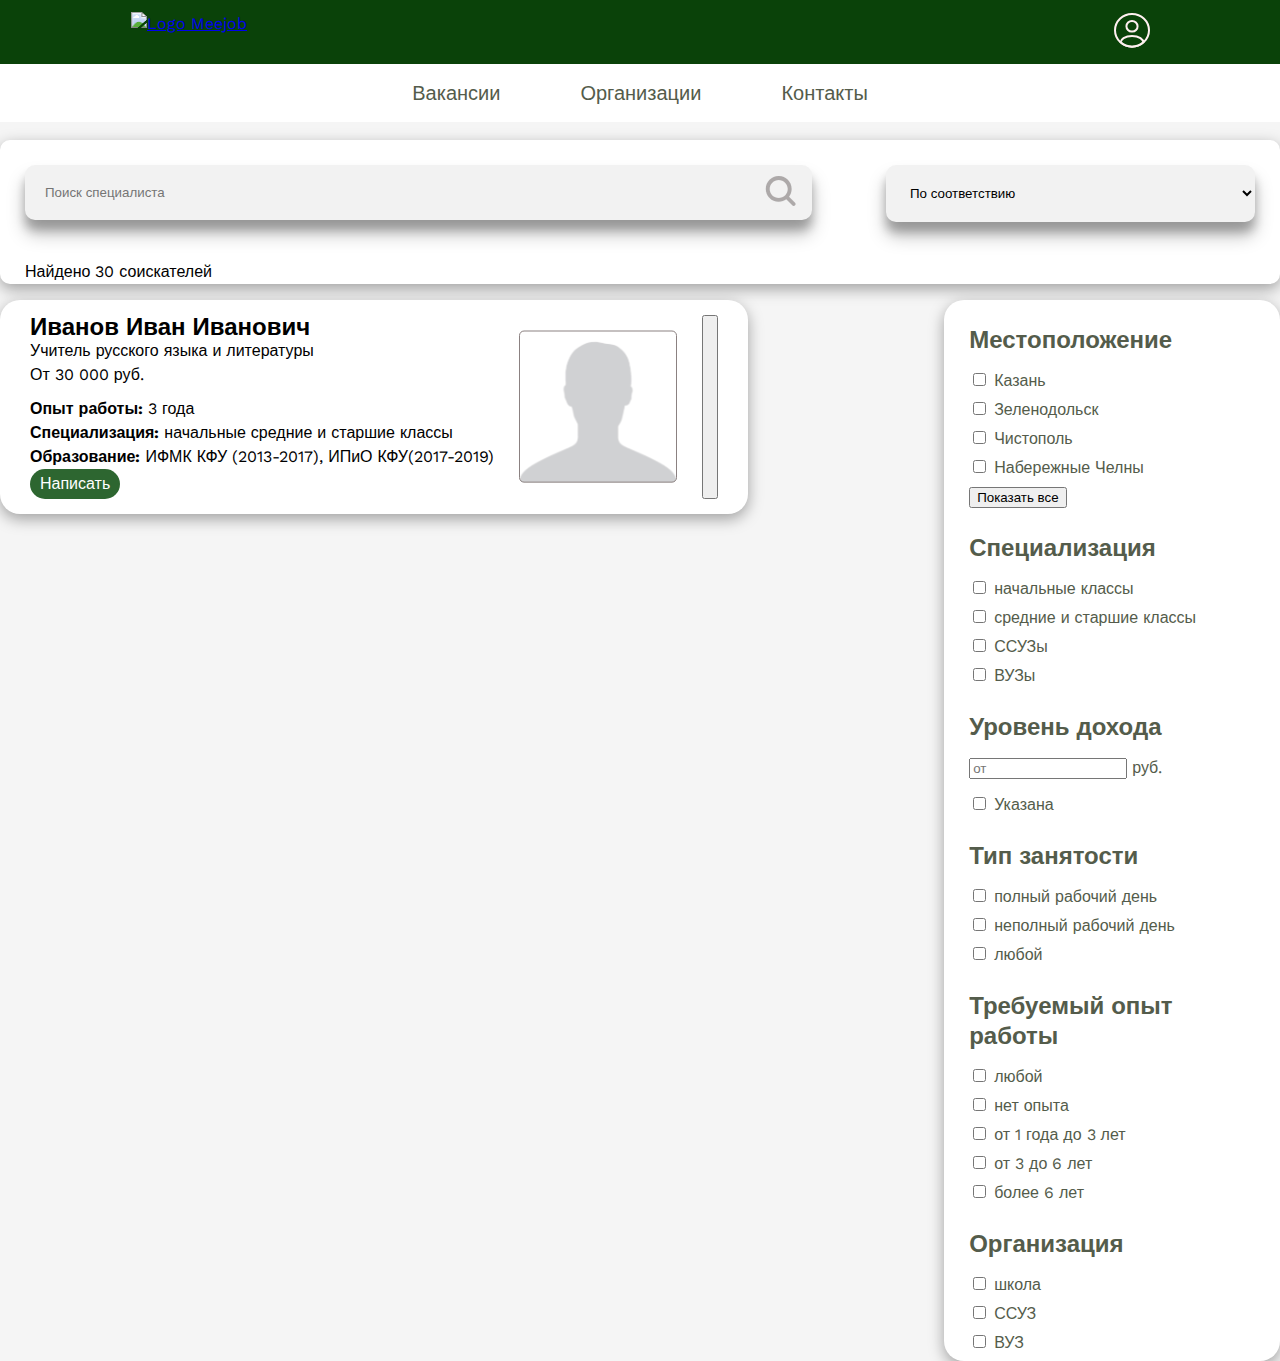
==== meejob_candidates/candidates.html @ 9a6b3e6d "10-18-43" ====
<!DOCTYPE html>
<html lang="ru">
<head>
  <meta charset="UTF-8">
  <meta name="viewport" content="width=device-width, initial-scale=1.0, maximum-scale=1.0, user-scalable=no">
  <link rel="preconnect" href="https://fonts.googleapis.com">
<link rel="preconnect" href="https://fonts.gstatic.com" crossorigin>
<link href="https://fonts.googleapis.com/css2?family=Montserrat&family=Work+Sans:wght@400;500;600;700;900&display=swap" rel="stylesheet">

<link href="css/candidate_style.css" rel="stylesheet">
  <title>Лента вакансий Meejob</title>
</head>
<body>
  <header class="header-candidates">
    <div class="header-up">
       <a class="logo" href = "#" >
        <img src = "#" class="logo-img"  alt="Logo Meejob">
        </a> 
        <button type="button" name="enter-button" value="Войти"><img src="img/profile.svg"></button>
    </div>

    <nav class="main-nav">
    <div class="header-down">
         <a href="#">Вакансии</a>   
         <a href="#">Организации</a> 
         <a href="#">Контакты</a> 
    </div>
    </nav>
  </header>

  <main class="main-candidates">
    <section class="section-candidates">
   <div class="search">
    <form class="search-job" action="" method="get">
                    
        <input name="s" placeholder="Поиск специалиста" type="search">
        <button type="submit" value=""><img src="img/magnifier.svg" alt="Поиск"></button>
    
    </form>

    <form class="specification">
        <select атрибуты>
        <option атрибуты>По соответствию</option>
        <option атрибуты>По дате визита</option> 
        <option атрибуты>По убыванию зарплаты</option> 
        <option атрибуты>По возрастанию зарплаты</option> 
      </select>
    </form>

      <div class="search-max">Найдено 30 соискателей</div>
   </div>

<div class="div-section">
<ul class="candidates">

<li class="candidates-item">
  <div class="description-candidate">
   <h2 class="name-candidate" >Иванов Иван Иванович</h2>
   

<div class="description-mini-candidate">Учитель русского языка и литературы</div>
   <div class="salary">От 30 000 руб.</div>
   
   <p><b>Опыт работы:</b> 3 года</p>
   <p><b>Специализация:</b> начальные средние и старшие классы</p>
   <p><b>Образование:</b> ИФМК КФУ (2013-2017), ИПиО КФУ(2017-2019)</p>
        <button class= 'button-write' type="button" name="button-response">Написать</button>
      </div>

        <img src="img/candidate-img.svg" alt="Cоискатель">
        <button class="heart" type="button"><img src="img/heart-regular-green.svg"></button>
</li>



</ul>

<ul class="filter">

<li class="filter-item">
  <h2 class="filter-item-p">Местоположение</h2>
  <div>
    <input type="checkbox" id="kazan" name="kazan">
    <label for="kazan">Казань</label>
  </div>

  <div>
    <input type="checkbox" id="zelenodolsk" name="zelenodolsk">
    <label for="zelenodolsk">Зеленодольск</label>
  </div>

  <div>
    <input type="checkbox" id="chistopol" name="chistopol">
    <label for="chistopol">Чистополь</label>
  </div>

  <div>
    <input type="checkbox" id="naberezhnye-chelny" name="naberezhnye-chelny">
    <label for="naberezhnye-chelny">Набережные Челны</label>
  </div>

  <button class= 'respond-filter' class="filter-all">Показать все</button>
</li>

<li class="filter-item">
  <h2 class="filter-item-p">Специализация</h2>
  <div>
    <input type="checkbox" id="primary-classes" name="primary-classes">
    <label for="primary-classes">начальные классы</label>
  </div>

  <div>
    <input type="checkbox" id="middle-high-school" name="middle-high-school">
    <label for="middle-high-school">средние и старшие классы</label>
  </div>

  <div>
    <input type="checkbox" id="special-school" name="special-school">
    <label for="special-school">ССУЗы</label>
  </div>

  <div>
    <input type="checkbox" id="university" name="university">
    <label for="university">ВУЗы</label>
  </div>

</li>

<li class="filter-item">
  <h2 class="filter-item-p">Уровень дохода</h2>
  <div class="item-money">
    <input type="number" placeholder="от" id="money" name="money">
    <p class="rub">руб.</p>
  </div>

  <div>
    <input type="checkbox" id="exist" name="exist">
    <label for="exist">Указана</label>
  </div>

</li>

<li class="filter-item">
  <h2 class="filter-item-p">Тип занятости</h2>
  <div>
    <input type="checkbox" id="full-day" name="full-day">
    <label for="full-day">полный рабочий день</label>
  </div>

  <div>
    <input type="checkbox" id="underemployment" name="underemployment">
    <label for="underemployment">неполный рабочий день</label>
  </div>

  <div>
    <input type="checkbox" id="whatever-time" name="whatever-time">
    <label for="whatever-time">любой</label>
  </div>

</li>

<li class="filter-item">
  <h2 class="filter-item-p">Требуемый опыт работы</h2>
  <div>
    <input type="checkbox" id="whatever-skill" name="whatever-skill">
    <label for="whatever-skill">любой</label>
  </div>

  <div>
    <input type="checkbox" id="not-skill" name="not-skill">
    <label for="not-skill">нет опыта</label>
  </div>

  <div>
    <input type="checkbox" id="skill-one-three" name="skill-one-three">
    <label for="skill-one-three">от 1 года до 3 лет</label>
  </div>

  <div>
    <input type="checkbox" id="skill-three-six" name="skill-three-six">
    <label for="skill-three-six">от 3 до 6 лет</label>
  </div>

  <div>
    <input type="checkbox" id="skill-six-up" name="skill-six-up">
    <label for="skill-six-up">более 6 лет</label>
  </div>

</li>

<li class="filter-item">
  <h2 class="filter-item-p">Организация</h2>
  <div>
    <input type="checkbox" id="school" name="school">
    <label for="school">школа</label>
  </div>

  <div>
    <input type="checkbox" id="special-school-2" name="special-school-2">
    <label for="special-school-2">ССУЗ</label>
  </div>

  <div>
    <input type="checkbox" id="university-2" name="university-2">
    <label for="university-2">ВУЗ</label>
  </div>

</li>

</ul>
</div>
</section>
  </main>

  
</body>
</html>
---- meejob_candidates/css/candidate_style.css ----
body {
    font-family: 'Work Sans', sans-serif;
    font-weight: 400;
    font-size: 16px;
    line-height: 24px;
    color: #000000;
    background-color: #F5F5F5;
    margin:0;
    }

    h1, h2, h3, p, ul{
        margin: 0;
        padding: 0;
    }

    .button-write{
        font-size: 16px;
        line-height: 20px;
        padding: 5px 10px;
        border-radius: 30px;
        color: rgba(255, 255, 255, 1);
        background-color: rgba(45, 102, 48, 1);
        border: none;
    }
    
   .candidates-item .heart {
        cursor: pointer;
      }

    .header-up button{
        cursor: pointer;
        border: none;
        background-color: #0A4209;
    }
    
    .header-down{
        background-color: #FFFFFF;
    }
    
    .header-down a{
        font-family: 'Work Sans', sans-serif;
        font-size: 20px;
        line-height: 30px;
        color: #545C4B;
        text-decoration: none;
        font-weight: 500; 
    }

    .filter{
line-height: 22px;
color: rgba(84, 92, 75, 1);
}

@media  (max-width:1137px) {
    .filter{
        display:none;
    }

    .candidates{
        width: auto !important;
    }
    }
 
 @media  (min-width:1380px) {
.search{
    width: 1380px !important;
}
 }

    .filter h2{
        line-height: 30px;
        margin: 0px;
        padding: 0;
        margin-bottom: 15px;
        margin-top: 25px
    }

    .filter-item div{
margin-bottom: 7px;
    }

    .name-candidates{
       line-height: 30px; 
    }

    .header-candidates{
        width: auto;
    }

    .header-main{
    margin-bottom: 16px;
    }

    .header-up{
        display: flex;
        justify-content: space-between;
        padding-top: 12px;
        padding-bottom: 12px;
        padding-right: 124px;
        padding-left: 131px;
        background-color: #0A4209;
    }

    .header-down{
        width: auto;
        display: flex;
        justify-content: center;
        gap: 80px;
        padding-top: 14px;
        padding-bottom: 14px;
        margin-bottom: 18px;
    }

    .search{
        border-radius: 10px;
        background-color: #FFFFFF;
        margin: 0 auto;
        display: flex;
        justify-content: space-between;
        flex-wrap: wrap;
        padding: 25px;
        padding-bottom: 0;
        margin-bottom: 16px;
        box-sizing: border-box;
        box-shadow: rgba(0, 0, 0, 0.35) 0px 5px 15px;
    }

    .search-job{
        width: 64%;
        margin-bottom: 40px;
        position: relative;
    }

    .search-job input{

        background-color: #F2F2F2;
        border-radius: 10px;
        padding: 20px;
        width: 100%;
        display: inline-block;
        border: none;
        box-shadow: 0px 14px 18px rgba(0,0,0,0.25), 0 10px 10px rgba(0,0,0,0.22);
        
    }

    .search-job button{
        border: none;
        border-radius: 10px;
        position: absolute;
        top: 10px;
        right: 10px;
        background-color: #F2F2F2;
        cursor: pointer;
        
    }

    .specification{
        width: 30%;
    }

    .specification select{
        background-color: #F2F2F2;
        border-radius: 10px;
        padding: 20px;
        width: 100%;
        display: inline-block;
        border: none;
        box-shadow: 0px 14px 18px rgba(0,0,0,0.25), 0 10px 10px rgba(0,0,0,0.22);
    }

    .div-section{
        display: flex;
       justify-content: center;
        gap: 20px;
        align-items: flex-start; 
    }

    section ul{
        margin: 0;
        padding: 0;
        list-style: none;
    }

    .candidates-item{
        display: flex;
        flex-wrap: wrap;
        gap: 25px;
        background-color: #FFFFFF;
        border-radius: 20px;
        padding: 15px 30px;
        box-shadow: rgba(0, 0, 0, 0.35) 0px 5px 15px;
    }
    
    .item-money input, .item-money .rub{
display: inline-block;
margin: 0;
margin-bottom: 8px;
    }

    .item-money input{
        width: 150px;
    }

    .filter{
        margin: 0;
        list-style: none;
         background-color: #FFFFFF;
        border-radius: 20px;    
        width: 300px;   
        padding: 0 25px;
        box-shadow: rgba(0, 0, 0, 0.35) 0px 5px 15px;
    }

    .candidates{
        display: flex;
        flex-wrap: wrap;
        width: 970px;
        gap: 16px;
    }

    .name-candidates {
    margin-bottom: 10px;
    max-width: 80%;
    }

    .salary{
        display: inline-block;
        margin-bottom: 10px;
    }

    .img-description{
        
        display: flex;
        gap: 20px;
        margin-bottom: 25px;
    }

  .description-job{
display: flex;
flex-wrap: wrap;
  }

  .description-main{
    width: 100%;
  }

  .city .underground{
display: block;
  }



  .requirements{
    margin-bottom: 20px;
  }

.city{
    margin-right: 10px;
}
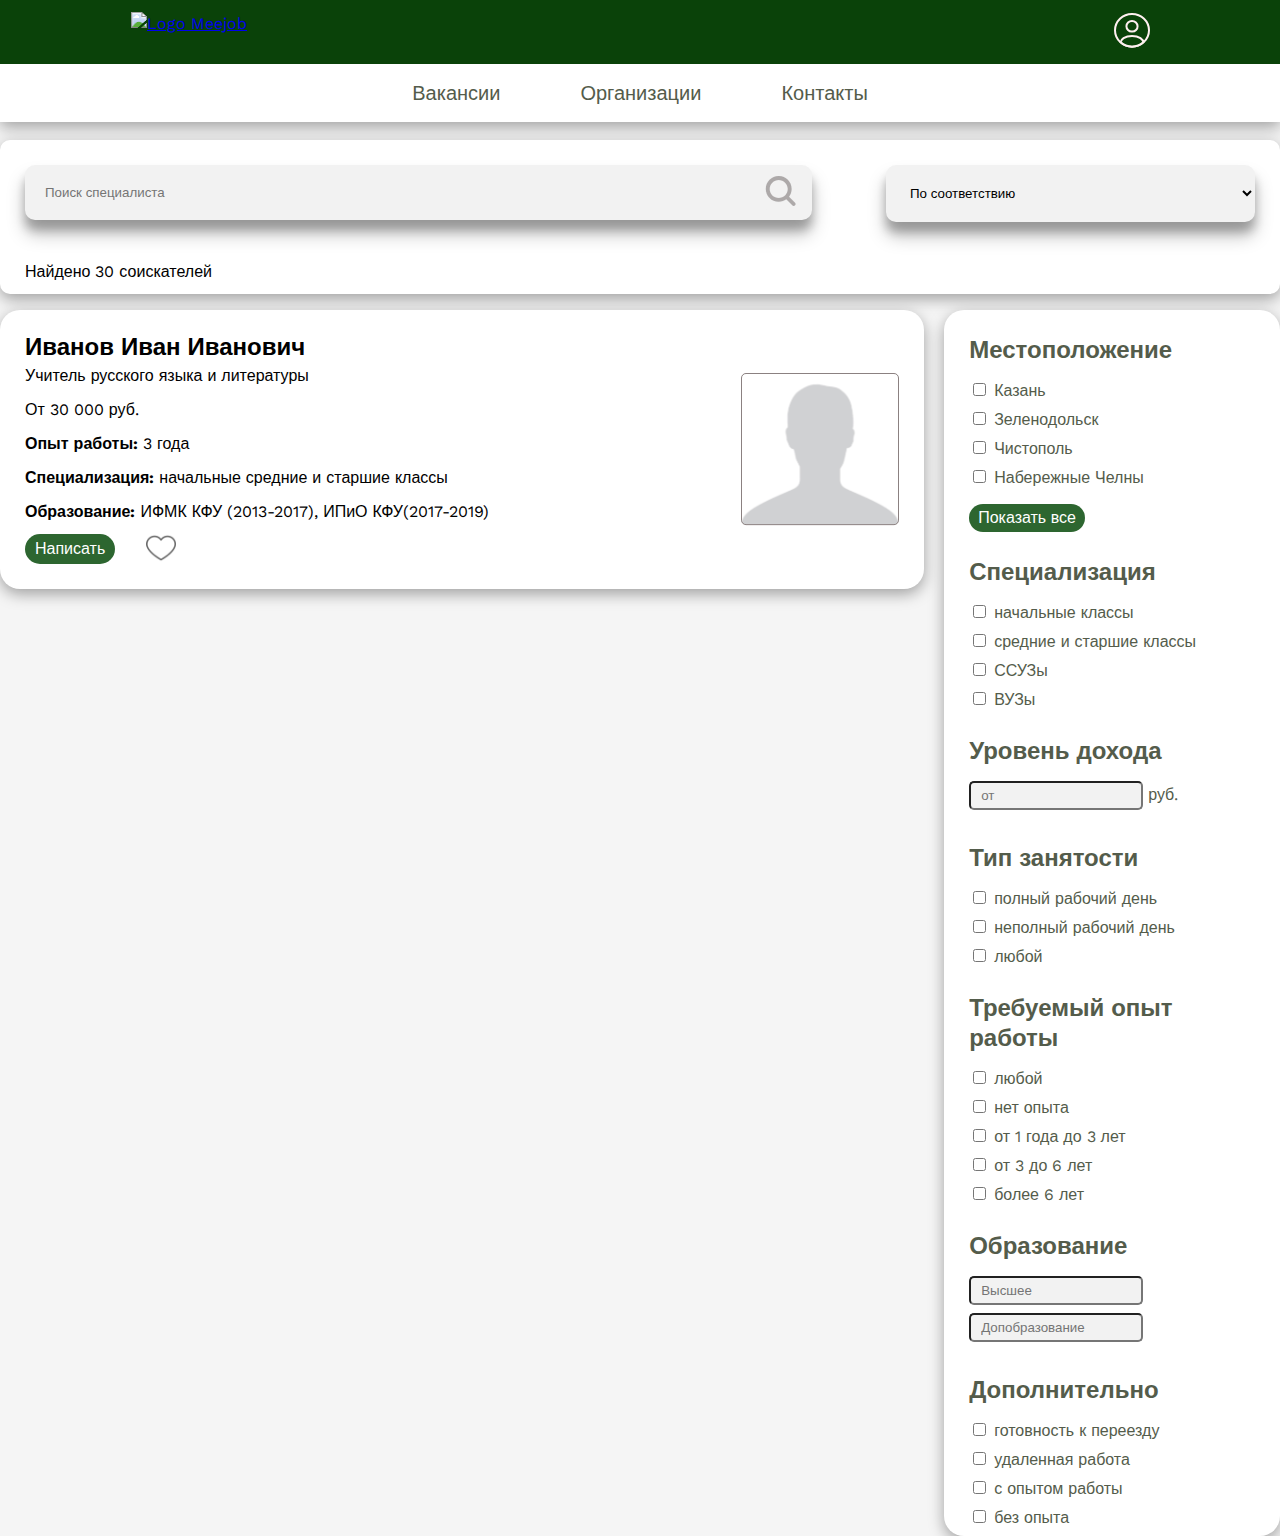
==== commit cbf813e2: "11.05.23_22.24" ====
--- a/meejob_candidates/candidates.html
+++ b/meejob_candidates/candidates.html
@@ -31,7 +31,7 @@
   <main class="main-candidates">
     <section class="section-candidates">
    <div class="search">
-    <form class="search-job" action="" method="get">
+    <form class="search-candidate" action="" method="get">
                     
         <input name="s" placeholder="Поиск специалиста" type="search">
         <button type="submit" value=""><img src="img/magnifier.svg" alt="Поиск"></button>
@@ -51,6 +51,7 @@
    </div>
 
 <div class="div-section">
+
 <ul class="candidates">
 
 <li class="candidates-item">
@@ -61,14 +62,16 @@
 <div class="description-mini-candidate">Учитель русского языка и литературы</div>
    <div class="salary">От 30 000 руб.</div>
    
-   <p><b>Опыт работы:</b> 3 года</p>
-   <p><b>Специализация:</b> начальные средние и старшие классы</p>
-   <p><b>Образование:</b> ИФМК КФУ (2013-2017), ИПиО КФУ(2017-2019)</p>
+   <ul>
+   <li><b>Опыт работы:</b> 3 года</li>
+   <li><b>Специализация:</b> начальные средние и старшие классы</li>
+   <li><b>Образование:</b> ИФМК КФУ (2013-2017), ИПиО КФУ(2017-2019)</li>
+  </ul>
         <button class= 'button-write' type="button" name="button-response">Написать</button>
       </div>
 
         <img src="img/candidate-img.svg" alt="Cоискатель">
-        <button class="heart" type="button"><img src="img/heart-regular-green.svg"></button>
+        <button class="heart" type="button"><img class="not-heart-active" src='img/heart.png' width="30px" height="30px" alt="like"><img class="heart-active" src='img/heart_active.png' width="30px" height="30px" alt="like"></button>
 </li>
 
 
@@ -133,11 +136,6 @@
     <p class="rub">руб.</p>
   </div>
 
-  <div>
-    <input type="checkbox" id="exist" name="exist">
-    <label for="exist">Указана</label>
-  </div>
-
 </li>
 
 <li class="filter-item">
@@ -189,29 +187,46 @@
 </li>
 
 <li class="filter-item">
-  <h2 class="filter-item-p">Организация</h2>
-  <div>
-    <input type="checkbox" id="school" name="school">
-    <label for="school">школа</label>
-  </div>
-
-  <div>
-    <input type="checkbox" id="special-school-2" name="special-school-2">
-    <label for="special-school-2">ССУЗ</label>
-  </div>
-
-  <div>
-    <input type="checkbox" id="university-2" name="university-2">
-    <label for="university-2">ВУЗ</label>
-  </div>
-
-</li>
+  <h2 class="filter-item-p">Образование</h2>
+  <div class="item-money">
+    <input type="education" placeholder="Высшее" id="education" name="education">
+
+    <input type="education" placeholder="Допобразование" id="additional-education" name="additional-education">
+   
+  </div>
+
+</li>
+
+<li class="filter-item">
+  <h2 class="filter-item-p">Дополнительно</h2>
+  <div>
+    <input type="checkbox" id="ready-move" name="ready-move">
+    <label for="ready-move">готовность к переезду</label>
+  </div>
+
+  <div>
+    <input type="checkbox" id="remote-work" name="remote-work">
+    <label for="remote-work">удаленная работа</label>
+  </div>
+
+  <div>
+    <input type="checkbox" id="with-skill" name="with-skill">
+    <label for="with-skill">с опытом работы</label>
+  </div>
+
+  <div>
+    <input type="checkbox" id="not-skill" name="not-skill">
+    <label for="not-skill">без опыта</label>
+  </div>
+
+</li>
+
 
 </ul>
 </div>
 </section>
   </main>
 
-  
+  <script src="likes.js"></script>
 </body>
 </html>
--- a/meejob_candidates/css/candidate_style.css
+++ b/meejob_candidates/css/candidate_style.css
@@ -14,6 +14,7 @@
     }
 
     .button-write{
+        cursor: pointer;
         font-size: 16px;
         line-height: 20px;
         padding: 5px 10px;
@@ -24,8 +25,42 @@
     }
     
    .candidates-item .heart {
-        cursor: pointer;
+    position: absolute;
+        cursor: pointer;
+        bottom: 25px;
+        left: 140px;
       }
+
+      .candidates-item .heart{
+        border: none;
+        background-color: rgba(255, 255, 255, 1);
+        opacity: 0.6;
+    }
+    
+    .candidates-item .heart img{
+        display: block;
+    }
+    
+    .candidates-item .heart.active{
+        opacity: 0.9;
+    }
+    
+    .candidates-item .heart:hover{
+        opacity: 1;
+        cursor: pointer;
+    }
+    
+    .candidates-item button:not(.active) .heart-active{
+        display: none;
+    }
+    
+    .candidates-item .heart.active .heart-active{
+        display: block;
+    }
+    
+    .candidates-item .heart.active .not-heart-active{
+        display: none;
+    }
 
     .header-up button{
         cursor: pointer;
@@ -57,7 +92,7 @@
     }
 
     .candidates{
-        width: auto !important;
+        width: 100%!important;
     }
     }
  
@@ -84,7 +119,7 @@
     }
 
     .header-candidates{
-        width: auto;
+        box-shadow: rgba(0, 0, 0, 0.35) 0px 5px 15px;
     }
 
     .header-main{
@@ -119,20 +154,18 @@
         justify-content: space-between;
         flex-wrap: wrap;
         padding: 25px;
-        padding-bottom: 0;
+        padding-bottom: 10px;
         margin-bottom: 16px;
-        box-sizing: border-box;
-        box-shadow: rgba(0, 0, 0, 0.35) 0px 5px 15px;
-    }
-
-    .search-job{
+        box-shadow: rgba(0, 0, 0, 0.35) 0px 5px 15px;
+    }
+
+    .search-candidate{
         width: 64%;
         margin-bottom: 40px;
         position: relative;
     }
 
-    .search-job input{
-
+    .search-candidate input{
         background-color: #F2F2F2;
         border-radius: 10px;
         padding: 20px;
@@ -140,10 +173,9 @@
         display: inline-block;
         border: none;
         box-shadow: 0px 14px 18px rgba(0,0,0,0.25), 0 10px 10px rgba(0,0,0,0.22);
-        
-    }
-
-    .search-job button{
+    }
+
+    .search-candidate button{
         border: none;
         border-radius: 10px;
         position: absolute;
@@ -159,6 +191,7 @@
     }
 
     .specification select{
+        cursor: pointer;
         background-color: #F2F2F2;
         border-radius: 10px;
         padding: 20px;
@@ -182,13 +215,16 @@
     }
 
     .candidates-item{
+        position: relative;
+        width: 100%;
         display: flex;
         flex-wrap: wrap;
         gap: 25px;
         background-color: #FFFFFF;
         border-radius: 20px;
-        padding: 15px 30px;
-        box-shadow: rgba(0, 0, 0, 0.35) 0px 5px 15px;
+        padding: 25px;
+        box-shadow: rgba(0, 0, 0, 0.35) 0px 5px 15px;
+        justify-content: space-between;
     }
     
     .item-money input, .item-money .rub{
@@ -211,6 +247,24 @@
         box-shadow: rgba(0, 0, 0, 0.35) 0px 5px 15px;
     }
 
+    .filter-item input[type="education"], input[type="number"]{
+        background-color: #F2F2F2;
+        border-radius: 5px;
+        padding: 5px 10px;
+    }
+
+    .respond-filter{
+        cursor: pointer;
+        margin-top: 8px;
+        font-size: 16px;
+        line-height: 20px;
+        padding: 4px 9px;
+        border-radius: 30px;
+        color: rgba(255, 255, 255, 1);
+        background-color: rgba(45, 102, 48, 1);
+        border: none;
+    }
+
     .candidates{
         display: flex;
         flex-wrap: wrap;
@@ -218,43 +272,19 @@
         gap: 16px;
     }
 
-    .name-candidates {
+    .name-candidate {
+    margin-bottom: 5px;
+    max-width: 80%;
+    }
+
+.description-mini-candidate{
     margin-bottom: 10px;
-    max-width: 80%;
-    }
+}
 
     .salary{
-        display: inline-block;
         margin-bottom: 10px;
     }
 
-    .img-description{
-        
-        display: flex;
-        gap: 20px;
-        margin-bottom: 25px;
-    }
-
-  .description-job{
-display: flex;
-flex-wrap: wrap;
-  }
-
-  .description-main{
-    width: 100%;
-  }
-
-  .city .underground{
-display: block;
-  }
-
-
-
-  .requirements{
-    margin-bottom: 20px;
-  }
-
-.city{
-    margin-right: 10px;
-}
-
+.description-candidate ul li{
+    margin-bottom: 10px;
+}
